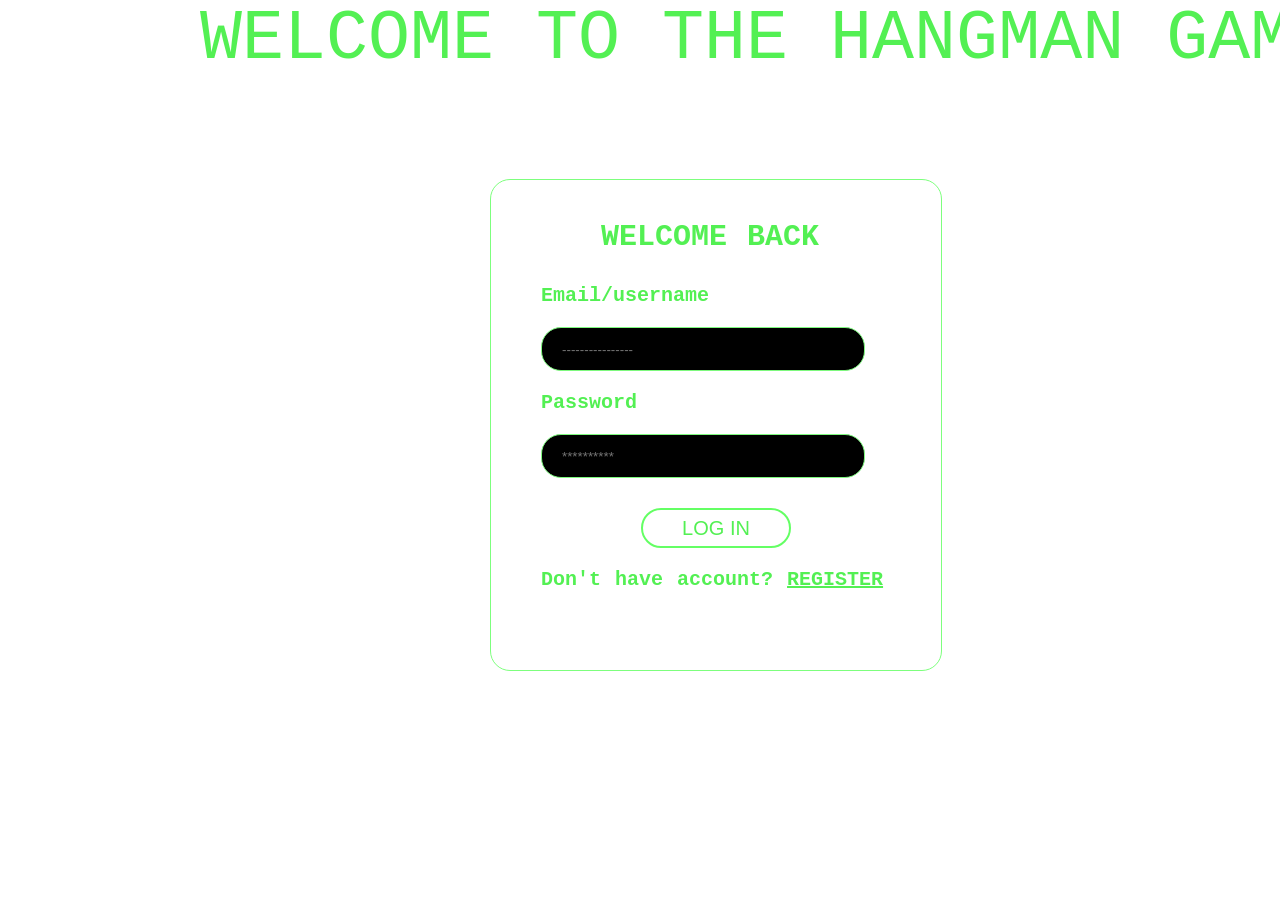
==== index.html @ 35992d0e "first commit" ====
<!DOCTYPE html>
<html lang="en">
<head>
    <meta charset="UTF-8">
    <meta name="viewport" content="width=device-width, initial-scale=1.0">
    <title>Hangman Game</title>
    <link rel="stylesheet" href="hangman.css">
</head>
<body>
    <video autoplay muted loop id="backgroundVideo">
        <source src="bgvideo.mp4" type="video/mp4">
        Your browser does not support the video tag.
    </video>
    <audio id="gameAudio" src="Background.mp3" loop preload="auto"></audio>
    <div class="typing">WELCOME TO THE HANGMAN GAME</div>
    <div class="signup" style="display: none;">
        <p style="font-size: 30px; padding-left: 100px;">REGISTER</p>
        <p>Username</p>
        <P><input id="sign" type="text" placeholder="Username" name="user" required style="background-color: black;"></P>
        <p>Email</p>
        <P><input id="sign"  type="text" placeholder="example@gmail.com" name="email" required  style="background-color: black;"></P>
        <p>Password</p>
        <P><input id="sign"  type="password" placeholder="**********" name="pass" required  style="background-color: black;"></P>
        <button id="signingup">Sign Up</button>
    </div>
    
    <div class="signin" >
        <p style="font-size: 30px; padding-left: 60px;">WELCOME BACK</p>
        <p>Email/username</p>
        <P><input id="signin"  type="text" placeholder="----------------" name="email" required  style="background-color: black;"></P>
        <p>Password</p>
        <P><input id="signin"  type="password" placeholder="**********" name="pass" required  style="background-color: black;"></P>
        <button id="signingin">LOG IN</button>
        <p>Don't have account? <a href="#" style="color: rgb(83, 240, 83);" id="REGISTERa">REGISTER</a></p>
    </div>
    <div class="intro" style="display: none;">
        <div><img id="smiling" src="elien.webp" style="width: 100px; height: 100px; margin-left: 360px;"> </div>
        Welcome to Hangman! In this game, you'll be guessing a hidden word one letter at a time. Each time you guess a letter, if it’s in the word, it will be revealed in its correct position. But be careful! You have a limited number of incorrect guesses—typically eleven—before the hangman is fully drawn. The goal is to guess the word before your attempts run out. So, think carefully, make your guesses, and enjoy the challenge of uncovering the mystery word! Ready to play? Let's get started!
        <button id="btn">Start</button>
    </div>
    <!-- levels -->
    <div class="levels" >
   
        <div  class="easy">
            <div class="imgLevels">   <img id="easy" src="smiling2.webp"></div>
               <div class="textLevels" >EASY</div>
           </div>
           <div class="medium"> 
           
           <div class="imgLevels" > <img id="medium" style="width: 200px;" src="medium.png"></div>
           <div class="textLevels">MEDIUM</div>
           </div>
           <div class="hard">
          
           <div class="imgLevels"> <img id="hard" src="angryhard.png"></div>
           <div class="textLevels" >HARD</div>
           </div>
     </div>
      <!-- level1    -->
    <div class="level1" style="display: none;">
        <div class="order1" style="display: none;">The level 1 words is here</div>
    <div class="wordslvl1" style="display: none;">
        <span id="l1f1">__</span>
        <span id="l1f2">__</span>
        <span id="l1f3">__</span>
        <span id="l1f4">__</span>
      
    </div>
    <button id="Hintlvl1"  style="background-color: black;">HINT</button>
    <input type="text" id="guesslv1" style="display: none;" placeholder="enter letters">
    <button id="submitlv1" style="display: none;">Enter</button>
    </div>
    <!-- level2 -->
    <div class="level2">
        <div class="order" style="display: none;">THE level 2 WORD IS HERE</div>
    <div class="word" style="display: none;">
        <span id="f1">__</span>
        <span id="f2">__</span>
        <span id="f3">__</span>
        <span id="f4">__</span>
    </div>
    <button id="Hint"  style="background-color: black;">HINT</button>
    <input type="text" id="guess" placeholder="enter letters" style="display: none;">
    <button id="submit" style="display: none;">Enter</button>
    </div>
    <!-- level3 -->
    <div class="level3">
        <div class="order3" style="display: none;">THE level 3 WORD IS HERE</div>
    <div class="wordslvl3" style="display: none;">
        <span id="l3f1">__</span>
        <span id="l3f2">__</span>
        <span id="l3f3">__</span>
        <span id="l3f4">__</span>
        <span id="l3f5">__</span>
    </div>
    <button id="Hintlvl3"  style="background-color: black;">HINT</button>
    <input type="text" id="guesslvl3" placeholder="enter letters" style="display: none;">
    <button id="submitlvl3" style="display: none;">Enter</button>
    </div>
  
    <!-- after gussing the correct word level1 -->
    <div class="resultlvl1">  <div class="welldone">WELLDONE</div>
        <p>
            <img   style="height: 200px; width: 200px; margin-left: 140px;" src="good.webp">
        </p> 
        <button id="agreeelvl1">Next</button>
    </div>
      <!-- after gussing the correct word level2-->
      <div class="result">  <div class="welldone">WELLDONE</div>
      <p>
          <img   style="height: 200px; width: 200px; margin-left: 140px;" src="good.webp">
      </p> 
      <button id="agreee">Next</button>
  </div>
    <!-- after gussing the correct word level-->
    <div class="resultlvl3">  <div class="welldone">WELLDONE</div>
        <p>
            <img   style="height: 200px; width: 200px; margin-left: 140px;" src="good.webp">
        </p> 
        <button id="agreeelvl3">Next</button>
    </div>
   <!-- warning level1  -->
    <div class="warning1" style="display: none;">
        <p style="font-size: 50px; padding-left: 160px;">NOTICE</p>
        <img style="width: 150px; height:150px; border-radius: 100px; margin-left: 170px; margin-top: -30px;" src="redr.png">
        <p>After you guess the all letters of the word  make sure that you enter
            the complete word at ones for example(drive) word 
            <br>
            all levels guess chances 11  
        </p>
        <button id="agreelvl1">AGREE</button>
    </div>
    <!-- warning level2 -->
    <div class="warning">
        <p style="font-size: 50px; padding-left: 160px;">NOTICE</p>
        <img style="width: 150px; height:150px; border-radius: 100px; margin-left: 170px; margin-top: -30px;" src="redr.png">
        <p>After you guess the all letters of the word  make sure that you enter
            the complete word at ones for example(drive) word
            <br>
            all levels guess chances 11 
        </p>
        <button id="agree">AGREE</button>
    </div>
    <!-- warning level3 -->
    <div class="warning3">
        <p style="font-size: 50px; padding-left: 160px;">NOTICE</p>
        <img style="width: 150px; height:150px; border-radius: 100px; margin-left: 170px; margin-top: -30px;" src="redr.png">
        <p>After you guess the all letters of the word  make sure that you enter
            the complete word at ones for example(drive) word
            <br>
            all levels guess chances 11 
        </p>
        <button id="agreelvl3">AGREE</button>
    </div>
    <div class="success" style="display: none;">
        <p style="font-size: 40px; padding-left: 10px;">YOU MADE IT DUDE</p>
        <img style="height: 200px; width: 200px; margin-left: 140px;" src="good.webp" alt="Success Image">
        <button id="back">GO LEVELS</button>
    </div>
    <div class="failure" style="font-size: 35px; padding-left: 15px;"> <p>SORRY YOU DIDN'T MAKE IT</p>
        <img style="width: 200px; height:200px; border-radius: 100px; margin-left: 170px; margin-top: -30px;" src="redsadail.png">
        <button id="fail" >TRY AGAIN</button>
    </div>

   
    
    <div class="box" style="display: none;">
        <div class="tire2" style="display: none;"></div>
        <div class="tire1" style="display: none;"></div>
        <div class="face" style="display: none;"></div>
        <div class="wirelong" style="display: none;"></div>
        <div class="wire1" style="display: none;"></div>
        <div class="lefthand" style="display: none;"></div>
        <div class="righthand" style="display: none;"></div>
        <div class="wire11" style="display: none;"></div>
        <div class="leftleg" style="display: none;"></div>
        <div class="rightleg" style="display: none;"></div>
        <div class="base" style="display: none;"></div>
    </div>
    <script src="hangman.js"></script>
</body>
</html>
---- hangman.css ----
#backgroundVideo {
    position: fixed; /* Fixes the video in place */
    top: 0;
    left: 0;
    width: 100%;
    height: 100%;
    object-fit: cover; /* Ensures the video covers the entire area */
    z-index: -1; /* Places the video behind other content */
}

/* Ensure other content is visible */
body, html {
    margin: 0;
    padding: 0;
    height: 100%;
    overflow: hidden; /* Prevents scrollbars */
}
body {
    color: rgb(83, 240, 83);
}

.typing {
    font-size: 70px;
    padding-left: 200px;
    width: 1203px;
    overflow: hidden;
    white-space: nowrap;
    font-family: 'Courier New', Courier, monospace;
    animation: typing 2s steps(20, end), .2s steps(12, end);
}
@keyframes typing {
    from { width: 0; }
}
.box {
    margin-top: -480px;
    margin-left: 1000px;
    width: 400px;
    height: 500px;
    border: 1px solid rgb(83, 240, 83);
}
.order,.order1,.order3 {
    font-size: 30px;
    width: 400px;
    padding-left: 300px;
    padding-top: 120px;
}
#btn {
    margin-left: 300px;
    margin-top: 26px;
    border: 1px solid rgb(83, 240, 83);
    background-color: transparent;
    width: 200px;
    height: 60px;
    font-family: 'Courier New', Courier, monospace;
    font-size: 50px;
    color: rgb(83, 240, 83);
}
#btn:hover {
    background-color: rgb(83, 240, 83);
    color: darkgreen;
    cursor: pointer;
}
.intro {
    padding-left: 30px;
    width: 900px;
    height: 400px;
    padding-top: 20px;
    word-spacing: 2px;
    margin-top: 100px;
    margin-left: 320px;
    border: 1px solid rgb(126, 249, 126);
    font-family: 'Courier New', Courier, monospace;
    font-size: 20px;
}
.face {
    width: 100px;
    height: 100px;
    border: 2px solid rgb(126, 249, 126);
    margin-left: 120px;
    border-radius: 150px;
}
.wire1 {
width: 1px;
margin-left: 170px;
margin-top: -2px;
height: 50px;
border: 1px solid rgb(83, 240, 83);
}
.wire11 {
width: 1px;
margin-left: 170px;
height: 70px;
border: 1px solid rgb(83, 240, 83);
}
.lefthand {
width: 50px;
margin-left: 170px;
height: 1px;
border: 1px solid rgb(83, 240, 83);
transform: rotate(45deg);
}
.righthand {
width: 50px;
margin-left: 120px;
height: 1px;
border: 1px solid rgb(83, 240, 83);
transform: rotate(-45deg);
}
.leftleg {
width: 50px;
margin-left: 170px;
height: 1px;
border: 1px solid rgb(83, 240, 83);
transform: rotate(45deg);
}
.rightleg {
width: 50px;
margin-left: 120px;
height: 1px;
border: 1px solid rgb(83, 240, 83);
transform: rotate(-45deg);
}
.tire1 {
margin-top: 0px;
margin-left: 170px;
width: 1px;
height: 60px;
border: 1px solid rgb(83, 240, 83);
}
.tire2 {
margin-top: 50px;
margin-left: 170px;
width: 160px;
height: 1px;
border: 1px solid rgb(83, 240, 83);
}
.base {
margin-top: -30px;
margin-left: 200px;
width: 1px;
height: 260px;
border: 1px solid rgb(83, 240, 83);
transform: rotate(90deg);
}
.wirelong {
margin-left: 135px;
margin-top: 35px;
width: 400px;
height: 1px;
border: 1px solid rgb(83, 240, 83);
transform: rotate(90deg);
}
.word,.wordslvl1,.wordslvl3 {
width: 200px;
padding-left: 20px;
margin-top: 20px;
margin-left: 350px;
height: 40px;
font-size: 30px;
color: rgb(83, 240, 83);
border: 1px solid rgb(83, 240, 83);
}
#guess,#guesslv1,#guesslvl3{
margin-top: 200px;
background-color: transparent;
color: rgb(83, 240, 83);
font-family: 'Courier New', Courier, monospace;
padding-left: 10px;
width: 200px;
height: 30px;
margin-left: 50px;
border: 2px solid rgb(83, 240, 83);
}
#submit,#submitlv1,#submitlvl3 {
margin-left: 50px;
margin-top: 80px;
border: 1px solid rgb(83, 240, 83);
background-color: transparent;
width: 200px;
height: 40px;
font-family: 'Courier New', Courier, monospace;
font-size: 30px;
color: rgb(83, 240, 83);
}
#submit:hover,#submitlv1:hover,#submitlvl3:hover {
background-color: rgb(83, 240, 83);
color: darkgreen;
cursor: pointer;
}
.result,.resultlvl1,.resultlvl3{
padding-left: 10px;
    width: 600px;
    height: 350px;
    padding-left: 100px;
    padding-top: 130px;
    word-spacing: 2px;
    margin-top: 100px;
    margin-left: 350px;
    border: 1px solid rgb(126, 249, 126);
    font-family: 'Courier New', Courier, monospace;
    font-size: 50px;
    display: none;
  
}
.welldone{
margin-top: -100px;
margin-left: 140px;
}
#smiling{
border-radius: 95px;
width: 350px;
height: 350px;
margin-left: 150px;
}
#agreee,#agreeelvl1,#agreeelvl3,#back{
height: 40px;
width: 200px;
background-color: transparent;
border: 1px solid green;
font-size: 25px;
margin-left: 145px;
color: green;
font-weight: bolder;
margin-top: 20px;
}
#back:hover,#agreee:hover,#agreeelvl1:hover,#agreeelvl3:hover{
background-color: rgb(126, 249, 126);
border: 2px solid rgb(83, 240, 83);
font-weight: bolder;
color: green;
cursor: pointer;
}
.warning,.warning1,.warning3{
padding-left: 30px;
    width: 550px;
    font-weight: bolder;
    height: 489px;
    padding-left: 50px;
    padding-top: 10px;
    word-spacing: 2px;
    margin-top: 100px;
    margin-left: 450px;
    color: red;
    border: 1px solid red;
    font-family: 'Courier New', Courier, monospace;
    font-size: 20px;
    display: none;
}

#agree,#agreelvl1,#agreelvl3{
height: 40px;
width: 200px;
background-color: transparent;
border: 1px solid red;
font-size: 25px;
margin-left: 150px;
color: red;
font-weight: bolder;
margin-top: 20px;
}
#agree:hover,#agreelvl1:hover,#agreelvl3:hover{
background-color: rgb(126, 249, 126);
border: 2px solid rgb(83, 240, 83);
font-weight: bolder;
color: green;
cursor: pointer;
}
#Hint,#Hintlvl1,#Hintlvl3{
height: 40px;
width: 200px;
display: none;
border: 1px solid green;
font-size: 25px;
margin-left: 350px;
color: rgb(83, 240, 83);
font-weight: bolder;
margin-top: 20px;
}
.levels{
display: none;
align-content: center;
justify-content: space-evenly;

font-size: 20px;
font-weight: bolder;
width: 900px;
height: 400px;
margin-top: 200px;
margin-left: 300px;
color: rgb(125, 255, 125);
border: 2px solid rgb(83, 240, 83);
border-radius: 20px;
}
.easy{
display:flex;
flex-direction: column;
font-size: 30px;
align-self: center;
color: rgb(100, 255, 100);

border-radius: 100px;
}

.medium{
display:flex;
flex-direction: column;
font-size: 30px;
align-self: center;
color: rgb(100, 255, 100);

border-radius: 100px;
}

.hard{
display:flex;
flex-direction: column;
font-size: 30px;
align-self: center;
color: rgb(100, 255, 100);

border-radius: 100px;
}

#easy , #hard ,#medium{
width: 100%;

height: inherit;



}

.textLevels{
border-radius: 20px;
border: 2px solid rgb(83, 240, 83);
font-weight: bolder;
color: green;
text-align: center;
padding: 10px 30px;
margin-top: 20px;

}
.textLevels:hover{
background-color: rgb(126, 249, 126);
border: 2px solid rgb(83, 240, 83);
font-weight: bolder;
color: green;
cursor: pointer;

}
.imgLevels{
width: 150px;
height: 150px;
border-radius: 50%;
}
.success{
padding-left: 30px;
    width: 550px;
    font-weight: bolder;
    height: 470px;
    padding-left: 50px;
    padding-top: 10px;
    word-spacing: 2px;
    margin-top: 100px;
    margin-left: 450px;
    color: rgb(83, 240, 83);
    border: 1px solid rgb(125, 255, 125);
    font-family: 'Courier New', Courier, monospace;
    font-size: 20px;
   display: none;
}
.failure{
padding-left: 30px;
    width: 550px;
    font-weight: bolder;
    height: 470px;
    padding-left: 50px;
    padding-top: 10px;
    word-spacing: 2px;
    margin-top: 100px;
    margin-left: 450px;
    color: red;
    border: 1px solid red;
    font-family: 'Courier New', Courier, monospace;
   display: none;
   
}
#fail{
height: 40px;
width: 200px;
background-color: transparent;
border: 1px solid red;
font-size: 25px;
margin-left: 180px;
color: red;
font-weight: bolder;
margin-top: 20px;
}
#fail:hover{
background-color: rgb(255, 69, 69);
color: brown;
}
.signup{
padding-left: 30px;
    width: 400px;
    font-weight: bolder;
    height: 480px;
    padding-left: 50px;
    padding-top: 10px;
    word-spacing: 2px;
    margin-top: 100px;
    margin-left: 490px;
    color: rgb(83, 240, 83);
    border: 1px solid rgb(125, 255, 125);
    font-family: 'Courier New', Courier, monospace;
    font-size: 20px;
   border-radius: 20px;
 
}
#sign,#signin{
width: 300px;
height: 40px;
border-radius: 20px;
padding-left: 20px;
color: green;
border: 1px solid rgb(126, 249, 126);

}
#signingup,#signingin{
width: 150px;
height: 40px;
color: rgb(83, 240, 83);
background-color: transparent;
border: 2px solid rgb(100, 255, 100);
 margin-left: 100px;
  border-radius: 30px;
   margin-top: 10px;
   font-size: 20px;
}
#signingup:hover{
background-color: rgb(126, 249, 126);
color: green;}
#signingin:hover{
background-color: rgb(126, 249, 126);
color: green;
}
.signin{
padding-left: 30px;
    width: 400px;
    font-weight: bolder;
    height: 480px;
    padding-left: 50px;
    padding-top: 10px;
    word-spacing: 2px;
    margin-top: 100px;
    margin-left: 490px;
    color: rgb(83, 240, 83);
    border: 1px solid rgb(125, 255, 125);
    font-family: 'Courier New', Courier, monospace;
    font-size: 20px;
   border-radius: 20px;
}
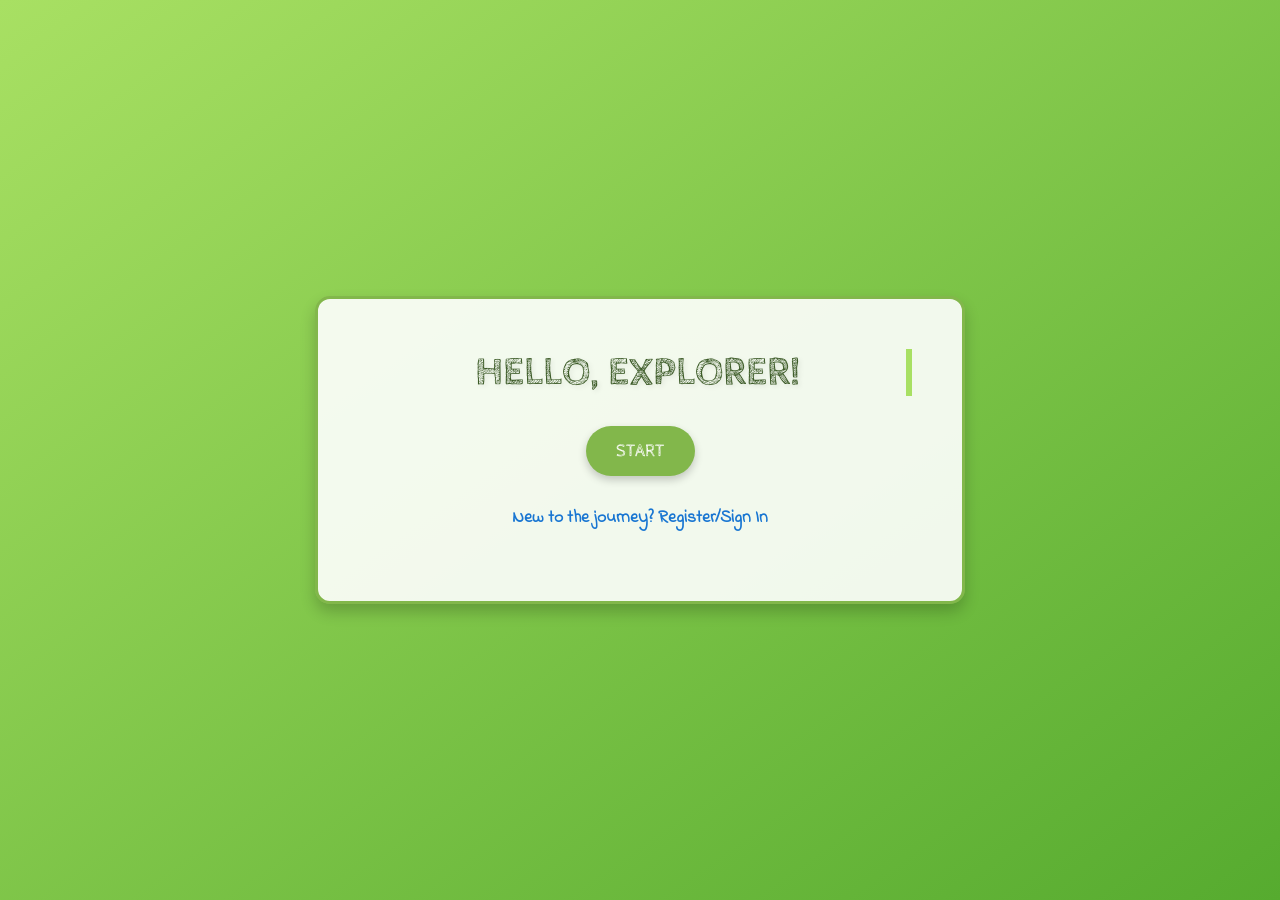
==== commit 3772d22a: "2n commit" ====
--- a/index.html
+++ b/index.html
@@ -3,180 +3,130 @@
 <head>
     <meta charset="UTF-8">
     <meta name="viewport" content="width=device-width, initial-scale=1.0">
-    <title>Hangman Game</title>
+    <title>Whimsical Word Wanderer</title>
     <link rel="stylesheet" href="hangman.css">
+    <link href="https://fonts.googleapis.com/css2?family=Cabin+Sketch:wght@400;700&family=Indie+Flower&display=swap" rel="stylesheet">
 </head>
 <body>
-    <video autoplay muted loop id="backgroundVideo">
-        <source src="bgvideo.mp4" type="video/mp4">
-        Your browser does not support the video tag.
-    </video>
-    <audio id="gameAudio" src="Background.mp3" loop preload="auto"></audio>
-    <div class="typing">WELCOME TO THE HANGMAN GAME</div>
-    <div class="signup" style="display: none;">
-        <p style="font-size: 30px; padding-left: 100px;">REGISTER</p>
-        <p>Username</p>
-        <P><input id="sign" type="text" placeholder="Username" name="user" required style="background-color: black;"></P>
-        <p>Email</p>
-        <P><input id="sign"  type="text" placeholder="example@gmail.com" name="email" required  style="background-color: black;"></P>
-        <p>Password</p>
-        <P><input id="sign"  type="password" placeholder="**********" name="pass" required  style="background-color: black;"></P>
-        <button id="signingup">Sign Up</button>
-    </div>
-    
-    <div class="signin" >
-        <p style="font-size: 30px; padding-left: 60px;">WELCOME BACK</p>
-        <p>Email/username</p>
-        <P><input id="signin"  type="text" placeholder="----------------" name="email" required  style="background-color: black;"></P>
-        <p>Password</p>
-        <P><input id="signin"  type="password" placeholder="**********" name="pass" required  style="background-color: black;"></P>
-        <button id="signingin">LOG IN</button>
-        <p>Don't have account? <a href="#" style="color: rgb(83, 240, 83);" id="REGISTERa">REGISTER</a></p>
-    </div>
-    <div class="intro" style="display: none;">
-        <div><img id="smiling" src="elien.webp" style="width: 100px; height: 100px; margin-left: 360px;"> </div>
-        Welcome to Hangman! In this game, you'll be guessing a hidden word one letter at a time. Each time you guess a letter, if it’s in the word, it will be revealed in its correct position. But be careful! You have a limited number of incorrect guesses—typically eleven—before the hangman is fully drawn. The goal is to guess the word before your attempts run out. So, think carefully, make your guesses, and enjoy the challenge of uncovering the mystery word! Ready to play? Let's get started!
-        <button id="btn">Start</button>
-    </div>
-    <!-- levels -->
-    <div class="levels" >
-   
-        <div  class="easy">
-            <div class="imgLevels">   <img id="easy" src="smiling2.webp"></div>
-               <div class="textLevels" >EASY</div>
-           </div>
-           <div class="medium"> 
-           
-           <div class="imgLevels" > <img id="medium" style="width: 200px;" src="medium.png"></div>
-           <div class="textLevels">MEDIUM</div>
-           </div>
-           <div class="hard">
-          
-           <div class="imgLevels"> <img id="hard" src="angryhard.png"></div>
-           <div class="textLevels" >HARD</div>
-           </div>
-     </div>
-      <!-- level1    -->
-    <div class="level1" style="display: none;">
-        <div class="order1" style="display: none;">The level 1 words is here</div>
-    <div class="wordslvl1" style="display: none;">
-        <span id="l1f1">__</span>
-        <span id="l1f2">__</span>
-        <span id="l1f3">__</span>
-        <span id="l1f4">__</span>
-      
-    </div>
-    <button id="Hintlvl1"  style="background-color: black;">HINT</button>
-    <input type="text" id="guesslv1" style="display: none;" placeholder="enter letters">
-    <button id="submitlv1" style="display: none;">Enter</button>
-    </div>
-    <!-- level2 -->
-    <div class="level2">
-        <div class="order" style="display: none;">THE level 2 WORD IS HERE</div>
-    <div class="word" style="display: none;">
-        <span id="f1">__</span>
-        <span id="f2">__</span>
-        <span id="f3">__</span>
-        <span id="f4">__</span>
-    </div>
-    <button id="Hint"  style="background-color: black;">HINT</button>
-    <input type="text" id="guess" placeholder="enter letters" style="display: none;">
-    <button id="submit" style="display: none;">Enter</button>
-    </div>
-    <!-- level3 -->
-    <div class="level3">
-        <div class="order3" style="display: none;">THE level 3 WORD IS HERE</div>
-    <div class="wordslvl3" style="display: none;">
-        <span id="l3f1">__</span>
-        <span id="l3f2">__</span>
-        <span id="l3f3">__</span>
-        <span id="l3f4">__</span>
-        <span id="l3f5">__</span>
-    </div>
-    <button id="Hintlvl3"  style="background-color: black;">HINT</button>
-    <input type="text" id="guesslvl3" placeholder="enter letters" style="display: none;">
-    <button id="submitlvl3" style="display: none;">Enter</button>
-    </div>
-  
-    <!-- after gussing the correct word level1 -->
-    <div class="resultlvl1">  <div class="welldone">WELLDONE</div>
-        <p>
-            <img   style="height: 200px; width: 200px; margin-left: 140px;" src="good.webp">
-        </p> 
-        <button id="agreeelvl1">Next</button>
-    </div>
-      <!-- after gussing the correct word level2-->
-      <div class="result">  <div class="welldone">WELLDONE</div>
-      <p>
-          <img   style="height: 200px; width: 200px; margin-left: 140px;" src="good.webp">
-      </p> 
-      <button id="agreee">Next</button>
-  </div>
-    <!-- after gussing the correct word level-->
-    <div class="resultlvl3">  <div class="welldone">WELLDONE</div>
-        <p>
-            <img   style="height: 200px; width: 200px; margin-left: 140px;" src="good.webp">
-        </p> 
-        <button id="agreeelvl3">Next</button>
-    </div>
-   <!-- warning level1  -->
-    <div class="warning1" style="display: none;">
-        <p style="font-size: 50px; padding-left: 160px;">NOTICE</p>
-        <img style="width: 150px; height:150px; border-radius: 100px; margin-left: 170px; margin-top: -30px;" src="redr.png">
-        <p>After you guess the all letters of the word  make sure that you enter
-            the complete word at ones for example(drive) word 
-            <br>
-            all levels guess chances 11  
-        </p>
-        <button id="agreelvl1">AGREE</button>
-    </div>
-    <!-- warning level2 -->
-    <div class="warning">
-        <p style="font-size: 50px; padding-left: 160px;">NOTICE</p>
-        <img style="width: 150px; height:150px; border-radius: 100px; margin-left: 170px; margin-top: -30px;" src="redr.png">
-        <p>After you guess the all letters of the word  make sure that you enter
-            the complete word at ones for example(drive) word
-            <br>
-            all levels guess chances 11 
-        </p>
-        <button id="agree">AGREE</button>
-    </div>
-    <!-- warning level3 -->
-    <div class="warning3">
-        <p style="font-size: 50px; padding-left: 160px;">NOTICE</p>
-        <img style="width: 150px; height:150px; border-radius: 100px; margin-left: 170px; margin-top: -30px;" src="redr.png">
-        <p>After you guess the all letters of the word  make sure that you enter
-            the complete word at ones for example(drive) word
-            <br>
-            all levels guess chances 11 
-        </p>
-        <button id="agreelvl3">AGREE</button>
-    </div>
-    <div class="success" style="display: none;">
-        <p style="font-size: 40px; padding-left: 10px;">YOU MADE IT DUDE</p>
-        <img style="height: 200px; width: 200px; margin-left: 140px;" src="good.webp" alt="Success Image">
-        <button id="back">GO LEVELS</button>
-    </div>
-    <div class="failure" style="font-size: 35px; padding-left: 15px;"> <p>SORRY YOU DIDN'T MAKE IT</p>
-        <img style="width: 200px; height:200px; border-radius: 100px; margin-left: 170px; margin-top: -30px;" src="redsadail.png">
-        <button id="fail" >TRY AGAIN</button>
+
+    <audio id="gameAudio" src="forest_music.mp3" loop preload="auto"></audio>
+    <div class="container">
+        <div id="customAlert" class="custom-alert" style="display: none;">
+            <p id="alertMessage"></p>
+        </div>
+
+        <div class="signup screen" style="display: none;">
+            <h1>Join the Adventure!</h1>
+            <input type="text" id="sign" placeholder="Your Explorer Name">
+            <button id="signingup">Embark!</button>
+            <p>Already an explorer? <a href="#" id="showSignin">Sign In Here</a></p>
+        </div>
+
+        <div class="signin screen" style="display: none;">
+            <h1>Welcome Back, Explorer!</h1>
+            <input type="text" id="signin" placeholder="Your Explorer Name">
+            <button id="signingin">Continue Journey</button>
+            <p>New to the forest? <a href="#" id="showSignup">Register Now</a></p>
+        </div>
+
+        <div class="intro screen">
+            <h1 class="typing">HELLO, EXPLORER!</h1>
+            <button id="btn">START</button> <p style="margin-top: 20px;"><a href="#" id="showRegister">New to the journey? Register/Sign In</a></p>
+        </div>
+
+        <div class="levels screen" style="display: none;">
+            <h1>CHOOSE YOUR PATH</h1>
+            <button class="level-button easy">MOSS PATH (4 Letters)</button>
+            <button class="level-button medium">FOREST TRAIL (4 Letters)</button>
+            <button class="level-button hard">MOUNTAIN PEAK (5-6 Letters)</button>
+        </div>
+
+        <div class="warning screen" style="display: none;">
+            <h2>FOREST TRAIL: MEDIUM</h2>
+            <p>Ready to navigate the woods? Find 5 hidden words to win!</p>
+            <button id="agree">LET'S GO!</button>
+        </div>
+        <div class="warning1 screen" style="display: none;">
+            <h2>MOSS PATH: EASY</h2>
+            <p>A gentle start! Discover 5 hidden words to win!</p>
+            <button id="agreelvl1">LET'S GO!</button>
+        </div>
+        <div class="warning3 screen" style="display: none;">
+            <h2>MOUNTAIN PEAK: HARD</h2>
+            <p>The ultimate climb! Uncover 5 hidden words to win!</p>
+            <button id="agreelvl3">LET'S GO!</button>
+        </div>
+
+        <div class="game-area" style="display: none;">
+            <div class="hangman-display">
+                <div class="base"></div>
+                <div class="wire1"></div>
+                <div class="wire11"></div>
+                <div class="wirelong"></div>
+                <div class="face"></div>
+                <div class="tire1"></div>
+                <div class="tire2"></div>
+                <div class="lefthand"></div>
+                <div class="righthand"></div>
+                <div class="leftleg"></div>
+                <div class="rightleg"></div>
+            </div>
+
+            <div class="game-info">
+                <h2 class="typing"></h2> <div class="wordslvl1 word-display" style="display: none;">
+                    <span id="l1f1">____</span><span id="l1f2">____</span><span id="l1f3">____</span><span id="l1f4">____</span>
+                </div>
+                <div class="word word-display" style="display: none;">
+                    <span id="f1">____</span><span id="f2">____</span><span id="f3">____</span><span id="f4">____</span>
+                </div>
+                <div class="wordslvl3 word-display" style="display: none;">
+                    <span id="l3f1">____</span><span id="l3f2">____</span><span id="l3f3">____</span><span id="l3f4">____</span><span id="l3f5">____</span>
+                    </div>
+
+                <input type="text" id="guess" placeholder="Guess a letter or word" maxlength="6" style="display: none;">
+                <input type="text" id="guesslv1" placeholder="Guess a letter or word" maxlength="4" style="display: none;">
+                <input type="text" id="guesslvl3" placeholder="Guess a letter or word" maxlength="6" style="display: none;">
+
+                <button id="submit" class="submit-btn" style="display: none;">GUESS!</button>
+                <button id="submitlv1" class="submit-btn" style="display: none;">GUESS!</button>
+                <button id="submitlvl3" class="submit-btn" style="display: none;">GUESS!</button>
+
+                <button id="Hint" class="hint-btn" style="display: none;">NEED A CLUE?</button>
+                <button id="Hintlvl1" class="hint-btn" style="display: none;">NEED A CLUE?</button>
+                <button id="Hintlvl3" class="hint-btn" style="display: none;">NEED A CLUE?</button>
+            </div>
+        </div>
+
+        <div class="result screen" style="display: none;">
+            <h2>WORD DISCOVERED!</h2>
+            <p>Fantastic! You earned 10 leaves.</p>
+            <button id="agreee">NEXT CHALLENGE</button>
+        </div>
+        <div class="resultlvl1 screen" style="display: none;">
+            <h2>WORD DISCOVERED!</h2>
+            <p>Fantastic! You earned 10 leaves.</p>
+            <button id="agreeelvl1">NEXT CHALLENGE</button>
+        </div>
+        <div class="resultlvl3 screen" style="display: none;">
+            <h2>WORD DISCOVERED!</h2>
+            <p>Fantastic! You earned 10 leaves.</p>
+            <button id="agreeelvl3">NEXT CHALLENGE</button>
+        </div>
+
+        <div class="failure screen" style="display: none;">
+            <h1>OH NO!</h1>
+            <p>The creature is fully formed! The hidden word was: <span id="failedWord"></span></p>
+            <button id="fail">TRY AGAIN</button>
+        </div>
+
+        <div class="success screen" style="display: none;">
+            <h1>PATH CONQUERED!</h1>
+            <p>You've mastered the challenges! Congratulations, great explorer!</p>
+            <button id="back">EXPLORE AGAIN</button>
+        </div>
+
     </div>
 
-   
-    
-    <div class="box" style="display: none;">
-        <div class="tire2" style="display: none;"></div>
-        <div class="tire1" style="display: none;"></div>
-        <div class="face" style="display: none;"></div>
-        <div class="wirelong" style="display: none;"></div>
-        <div class="wire1" style="display: none;"></div>
-        <div class="lefthand" style="display: none;"></div>
-        <div class="righthand" style="display: none;"></div>
-        <div class="wire11" style="display: none;"></div>
-        <div class="leftleg" style="display: none;"></div>
-        <div class="rightleg" style="display: none;"></div>
-        <div class="base" style="display: none;"></div>
-    </div>
     <script src="hangman.js"></script>
 </body>
 </html>
--- a/hangman.css
+++ b/hangman.css
@@ -1,462 +1,478 @@
-#backgroundVideo {
-    position: fixed; /* Fixes the video in place */
-    top: 0;
-    left: 0;
-    width: 100%;
-    height: 100%;
-    object-fit: cover; /* Ensures the video covers the entire area */
-    z-index: -1; /* Places the video behind other content */
-}
-
-/* Ensure other content is visible */
-body, html {
+body {
     margin: 0;
-    padding: 0;
-    height: 100%;
-    overflow: hidden; /* Prevents scrollbars */
-}
-body {
-    color: rgb(83, 240, 83);
-}
-
+    font-family: 'Indie Flower', cursive; /* Playful, handwritten feel */
+    background: linear-gradient(to bottom right, #a8e063, #56ab2f); /* Soft green gradient */
+    color: #4a4a4a; /* Dark gray for text */
+    display: flex;
+    justify-content: center;
+    align-items: center;
+    min-height: 100vh;
+    overflow: hidden;
+    position: relative;
+}
+
+.container {
+    background-color: rgba(255, 255, 255, 0.9); /* Slightly transparent white */
+    border: 3px solid #82b74b; /* Forest green border */
+    box-shadow: 0 8px 15px rgba(0, 0, 0, 0.2); /* Soft shadow */
+    padding: 30px;
+    border-radius: 15px;
+    text-align: center;
+    width: 90%;
+    max-width: 650px;
+    box-sizing: border-box;
+    position: relative;
+    z-index: 10;
+}
+
+/* Custom Alert Styling */
+.custom-alert {
+    position: fixed; /* Position over everything */
+    top: 50%;
+    left: 50%;
+    transform: translate(-50%, -50%);
+    background-color: #fff;
+    padding: 25px 35px;
+    border-radius: 15px;
+    box-shadow: 0 5px 15px rgba(0, 0, 0, 0.3);
+    z-index: 1000; /* Ensure it's on top */
+    min-width: 280px;
+    max-width: 90%;
+    text-align: center;
+    font-family: 'Cabin Sketch', cursive;
+    font-size: 1.4em;
+    color: #3b5a26;
+    border: 3px solid #82b74b;
+    animation: fadeInOut 2.5s forwards; /* Animation for pop-up */
+    pointer-events: none; /* Allow clicks to pass through if no button */
+}
+
+.custom-alert.error {
+    background-color: #ffe0e0;
+    border-color: #d32f2f;
+    color: #d32f2f;
+}
+
+.custom-alert.success {
+    background-color: #e0ffe0;
+    border-color: #56ab2f;
+    color: #56ab2f;
+}
+
+.custom-alert.info {
+    background-color: #e0f0ff;
+    border-color: #1976d2;
+    color: #1976d2;
+}
+
+@keyframes fadeInOut {
+    0% { opacity: 0; transform: translate(-50%, -60%); } /* Start slightly above and invisible */
+    20% { opacity: 1; transform: translate(-50%, -50%); } /* Fade in and settle */
+    80% { opacity: 1; transform: translate(-50%, -50%); }
+    100% { opacity: 0; transform: translate(-50%, -40%); display: none; } /* Fade out and move slightly down */
+}
+
+
+/* General Screen Styling */
+.screen {
+    display: flex;
+    flex-direction: column;
+    align-items: center;
+    justify-content: center;
+    padding: 20px;
+}
+
+.screen h1 {
+    font-family: 'Cabin Sketch', cursive; /* More whimsical for titles */
+    font-size: 2.5em;
+    color: #3b5a26; /* Dark forest green */
+    margin-bottom: 20px;
+    text-shadow: 2px 2px 5px rgba(0, 0, 0, 0.1);
+}
+
+.screen h2 {
+    font-family: 'Cabin Sketch', cursive;
+    font-size: 1.8em;
+    color: #568203; /* Olive green */
+    margin-bottom: 15px;
+}
+
+.screen p {
+    font-size: 1.1em;
+    margin-bottom: 20px;
+    color: #6a6a6a;
+    line-height: 1.4;
+}
+
+/* Buttons */
+button {
+    background-color: #82b74b; /* Forest green */
+    color: white;
+    border: none;
+    padding: 15px 30px;
+    margin: 10px 5px;
+    font-family: 'Cabin Sketch', cursive;
+    font-size: 1.1em;
+    cursor: pointer;
+    border-radius: 25px; /* Pill-shaped buttons */
+    transition: background-color 0.3s, transform 0.2s;
+    box-shadow: 0 4px 8px rgba(0, 0, 0, 0.2);
+}
+
+button:hover:not(:disabled) {
+    background-color: #568203; /* Darker green on hover */
+    transform: translateY(-2px); /* Slight lift effect */
+}
+
+button:disabled {
+    background-color: #ccc;
+    color: #999;
+    cursor: not-allowed;
+    box-shadow: none;
+}
+
+/* Input Fields */
+input[type="text"] {
+    background-color: #f0f0f0; /* Light gray background */
+    border: 2px solid #82b74b; /* Forest green border */
+    color: #3b5a26; /* Dark green text */
+    padding: 12px;
+    margin-bottom: 20px;
+    font-family: 'Indie Flower', cursive;
+    font-size: 1.1em;
+    width: 80%;
+    max-width: 350px;
+    text-align: center;
+    box-sizing: border-box;
+    border-radius: 10px;
+}
+
+input[type="text"]::placeholder {
+    color: #aaa;
+}
+
+/* Typing Effect for H1 */
 .typing {
-    font-size: 70px;
-    padding-left: 200px;
-    width: 1203px;
     overflow: hidden;
     white-space: nowrap;
-    font-family: 'Courier New', Courier, monospace;
-    animation: typing 2s steps(20, end), .2s steps(12, end);
-}
+    margin: 0 auto;
+    animation: typing 3s steps(40, end) forwards;
+    width: 0;
+    font-size: 1.8em;
+    border-right: 0.15em solid #a8e063; /* Blinking "leaf" cursor */
+    box-sizing: border-box;
+}
+
+/* Typing animation */
 @keyframes typing {
-    from { width: 0; }
-}
-.box {
-    margin-top: -480px;
-    margin-left: 1000px;
-    width: 400px;
-    height: 500px;
-    border: 1px solid rgb(83, 240, 83);
-}
-.order,.order1,.order3 {
-    font-size: 30px;
-    width: 400px;
-    padding-left: 300px;
-    padding-top: 120px;
-}
-#btn {
-    margin-left: 300px;
-    margin-top: 26px;
-    border: 1px solid rgb(83, 240, 83);
-    background-color: transparent;
-    width: 200px;
-    height: 60px;
-    font-family: 'Courier New', Courier, monospace;
-    font-size: 50px;
-    color: rgb(83, 240, 83);
-}
-#btn:hover {
-    background-color: rgb(83, 240, 83);
-    color: darkgreen;
-    cursor: pointer;
-}
-.intro {
-    padding-left: 30px;
-    width: 900px;
-    height: 400px;
-    padding-top: 20px;
-    word-spacing: 2px;
-    margin-top: 100px;
-    margin-left: 320px;
-    border: 1px solid rgb(126, 249, 126);
-    font-family: 'Courier New', Courier, monospace;
-    font-size: 20px;
-}
+    from { width: 0 }
+    to { width: 100% }
+}
+
+/* Blinking cursor animation */
+@keyframes blink-caret {
+    from, to { border-color: transparent }
+    50% { border-color: #a8e063; }
+}
+
+.typing {
+    animation: typing 3s steps(40, end) forwards, blink-caret 0.75s step-end infinite;
+}
+
+
+/* Level Buttons */
+.level-button {
+    background-color: #a8e063; /* Lighter green for Easy */
+    border: none;
+}
+.level-button.medium {
+    background-color: #82b74b; /* Medium green for Medium */
+}
+.level-button.hard {
+    background-color: #56ab2f; /* Darker green for Hard */
+}
+.level-button:hover:not(:disabled) {
+    transform: translateY(-3px) scale(1.05); /* More pronounced hover effect */
+    box-shadow: 0 6px 12px rgba(0, 0, 0, 0.3);
+}
+
+
+/* Game Area Layout */
+.game-area {
+    display: flex;
+    flex-direction: column;
+    align-items: center;
+    gap: 30px;
+    width: 100%;
+}
+
+.hangman-display {
+    position: relative;
+    width: 250px; /* Base container size */
+    height: 250px; /* Adjusted height for simpler figure */
+    margin-bottom: 20px;
+    display: block;
+    background: linear-gradient(to top, #e8f5e9, #b9f6ca); /* Softer, lighter sky background */
+    border-radius: 15px;
+    box-shadow: inset 0 0 10px rgba(0,0,0,0.05); /* Very subtle inner shadow */
+    overflow: hidden; /* Ensure parts don't go outside */
+}
+
+/* --- Stylish & Simple Hangman --- */
+/* All hangman parts, hidden by default by JS */
+.hangman-display div {
+    background-color: #795548; /* Consistent brown for tree structure */
+    position: absolute;
+    border-radius: 8px; /* Rounded edges for all parts */
+    box-shadow: 1px 1px 3px rgba(0, 0, 0, 0.15); /* Subtle shadow for depth */
+    display: none; /* Controlled by JavaScript */
+    /* Add a subtle transition for parts appearing */
+    transition: all 0.3s ease-out;
+}
+
+/* Base Log / Ground */
+.base {
+    width: 180px;
+    height: 15px;
+    bottom: 0;
+    left: 50%;
+    transform: translateX(-50%);
+    border-radius: 10px 10px 0 0; /* Flat bottom, rounded top for a log */
+    background-color: #6d4c41; /* Darker brown for the base */
+}
+
+/* Vertical Tree Trunk */
+.wire1 { /* Changed from 'wire1' to 'trunk' conceptually */
+    width: 15px;
+    height: 200px;
+    bottom: 15px; /* Sits on the base */
+    left: 50px; /* Positioned more to the left */
+    border-radius: 8px;
+    background-color: #795548; /* Matching tree color */
+}
+
+/* Horizontal Branch */
+.wire11 { /* Changed from 'wire11' to 'branch' conceptually */
+    width: 120px;
+    height: 12px;
+    top: 20px;
+    left: 50px; /* Starts from the trunk */
+    border-radius: 6px;
+    background-color: #795548; /* Matching tree color */
+}
+
+/* Rope/Vine */
+.wirelong { /* Changed from 'wirelong' to 'rope' conceptually */
+    width: 5px;
+    height: 40px;
+    top: 32px; /* Hangs from the branch */
+    left: 150px; /* End of the branch */
+    border-radius: 2px;
+    background-color: #5d4037; /* Darker, rope-like brown */
+}
+
+/* Creature Parts - Starting Point of Hanging */
+
+/* Head (Simple Circle) */
 .face {
-    width: 100px;
-    height: 100px;
-    border: 2px solid rgb(126, 249, 126);
-    margin-left: 120px;
-    border-radius: 150px;
-}
-.wire1 {
-width: 1px;
-margin-left: 170px;
-margin-top: -2px;
-height: 50px;
-border: 1px solid rgb(83, 240, 83);
-}
-.wire11 {
-width: 1px;
-margin-left: 170px;
-height: 70px;
-border: 1px solid rgb(83, 240, 83);
-}
-.lefthand {
-width: 50px;
-margin-left: 170px;
-height: 1px;
-border: 1px solid rgb(83, 240, 83);
-transform: rotate(45deg);
-}
-.righthand {
-width: 50px;
-margin-left: 120px;
-height: 1px;
-border: 1px solid rgb(83, 240, 83);
-transform: rotate(-45deg);
-}
-.leftleg {
-width: 50px;
-margin-left: 170px;
-height: 1px;
-border: 1px solid rgb(83, 240, 83);
-transform: rotate(45deg);
-}
-.rightleg {
-width: 50px;
-margin-left: 120px;
-height: 1px;
-border: 1px solid rgb(83, 240, 83);
-transform: rotate(-45deg);
-}
-.tire1 {
-margin-top: 0px;
-margin-left: 170px;
-width: 1px;
-height: 60px;
-border: 1px solid rgb(83, 240, 83);
-}
-.tire2 {
-margin-top: 50px;
-margin-left: 170px;
-width: 160px;
-height: 1px;
-border: 1px solid rgb(83, 240, 83);
-}
-.base {
-margin-top: -30px;
-margin-left: 200px;
-width: 1px;
-height: 260px;
-border: 1px solid rgb(83, 240, 83);
-transform: rotate(90deg);
-}
-.wirelong {
-margin-left: 135px;
-margin-top: 35px;
-width: 400px;
-height: 1px;
-border: 1px solid rgb(83, 240, 83);
-transform: rotate(90deg);
-}
-.word,.wordslvl1,.wordslvl3 {
-width: 200px;
-padding-left: 20px;
-margin-top: 20px;
-margin-left: 350px;
-height: 40px;
-font-size: 30px;
-color: rgb(83, 240, 83);
-border: 1px solid rgb(83, 240, 83);
-}
-#guess,#guesslv1,#guesslvl3{
-margin-top: 200px;
-background-color: transparent;
-color: rgb(83, 240, 83);
-font-family: 'Courier New', Courier, monospace;
-padding-left: 10px;
-width: 200px;
-height: 30px;
-margin-left: 50px;
-border: 2px solid rgb(83, 240, 83);
-}
-#submit,#submitlv1,#submitlvl3 {
-margin-left: 50px;
-margin-top: 80px;
-border: 1px solid rgb(83, 240, 83);
-background-color: transparent;
-width: 200px;
-height: 40px;
-font-family: 'Courier New', Courier, monospace;
-font-size: 30px;
-color: rgb(83, 240, 83);
-}
-#submit:hover,#submitlv1:hover,#submitlvl3:hover {
-background-color: rgb(83, 240, 83);
-color: darkgreen;
-cursor: pointer;
-}
-.result,.resultlvl1,.resultlvl3{
-padding-left: 10px;
-    width: 600px;
-    height: 350px;
-    padding-left: 100px;
-    padding-top: 130px;
-    word-spacing: 2px;
-    margin-top: 100px;
-    margin-left: 350px;
-    border: 1px solid rgb(126, 249, 126);
-    font-family: 'Courier New', Courier, monospace;
-    font-size: 50px;
-    display: none;
-  
-}
-.welldone{
-margin-top: -100px;
-margin-left: 140px;
-}
-#smiling{
-border-radius: 95px;
-width: 350px;
-height: 350px;
-margin-left: 150px;
-}
-#agreee,#agreeelvl1,#agreeelvl3,#back{
-height: 40px;
-width: 200px;
-background-color: transparent;
-border: 1px solid green;
-font-size: 25px;
-margin-left: 145px;
-color: green;
-font-weight: bolder;
-margin-top: 20px;
-}
-#back:hover,#agreee:hover,#agreeelvl1:hover,#agreeelvl3:hover{
-background-color: rgb(126, 249, 126);
-border: 2px solid rgb(83, 240, 83);
-font-weight: bolder;
-color: green;
-cursor: pointer;
-}
-.warning,.warning1,.warning3{
-padding-left: 30px;
-    width: 550px;
-    font-weight: bolder;
-    height: 489px;
-    padding-left: 50px;
-    padding-top: 10px;
-    word-spacing: 2px;
-    margin-top: 100px;
-    margin-left: 450px;
-    color: red;
-    border: 1px solid red;
-    font-family: 'Courier New', Courier, monospace;
-    font-size: 20px;
-    display: none;
-}
-
-#agree,#agreelvl1,#agreelvl3{
-height: 40px;
-width: 200px;
-background-color: transparent;
-border: 1px solid red;
-font-size: 25px;
-margin-left: 150px;
-color: red;
-font-weight: bolder;
-margin-top: 20px;
-}
-#agree:hover,#agreelvl1:hover,#agreelvl3:hover{
-background-color: rgb(126, 249, 126);
-border: 2px solid rgb(83, 240, 83);
-font-weight: bolder;
-color: green;
-cursor: pointer;
-}
-#Hint,#Hintlvl1,#Hintlvl3{
-height: 40px;
-width: 200px;
-display: none;
-border: 1px solid green;
-font-size: 25px;
-margin-left: 350px;
-color: rgb(83, 240, 83);
-font-weight: bolder;
-margin-top: 20px;
-}
-.levels{
-display: none;
-align-content: center;
-justify-content: space-evenly;
-
-font-size: 20px;
-font-weight: bolder;
-width: 900px;
-height: 400px;
-margin-top: 200px;
-margin-left: 300px;
-color: rgb(125, 255, 125);
-border: 2px solid rgb(83, 240, 83);
-border-radius: 20px;
-}
-.easy{
-display:flex;
-flex-direction: column;
-font-size: 30px;
-align-self: center;
-color: rgb(100, 255, 100);
-
-border-radius: 100px;
-}
-
-.medium{
-display:flex;
-flex-direction: column;
-font-size: 30px;
-align-self: center;
-color: rgb(100, 255, 100);
-
-border-radius: 100px;
-}
-
-.hard{
-display:flex;
-flex-direction: column;
-font-size: 30px;
-align-self: center;
-color: rgb(100, 255, 100);
-
-border-radius: 100px;
-}
-
-#easy , #hard ,#medium{
-width: 100%;
-
-height: inherit;
-
-
-
-}
-
-.textLevels{
-border-radius: 20px;
-border: 2px solid rgb(83, 240, 83);
-font-weight: bolder;
-color: green;
-text-align: center;
-padding: 10px 30px;
-margin-top: 20px;
-
-}
-.textLevels:hover{
-background-color: rgb(126, 249, 126);
-border: 2px solid rgb(83, 240, 83);
-font-weight: bolder;
-color: green;
-cursor: pointer;
-
-}
-.imgLevels{
-width: 150px;
-height: 150px;
-border-radius: 50%;
-}
-.success{
-padding-left: 30px;
-    width: 550px;
-    font-weight: bolder;
-    height: 470px;
-    padding-left: 50px;
-    padding-top: 10px;
-    word-spacing: 2px;
-    margin-top: 100px;
-    margin-left: 450px;
-    color: rgb(83, 240, 83);
-    border: 1px solid rgb(125, 255, 125);
-    font-family: 'Courier New', Courier, monospace;
-    font-size: 20px;
-   display: none;
-}
-.failure{
-padding-left: 30px;
-    width: 550px;
-    font-weight: bolder;
-    height: 470px;
-    padding-left: 50px;
-    padding-top: 10px;
-    word-spacing: 2px;
-    margin-top: 100px;
-    margin-left: 450px;
-    color: red;
-    border: 1px solid red;
-    font-family: 'Courier New', Courier, monospace;
-   display: none;
-   
-}
-#fail{
-height: 40px;
-width: 200px;
-background-color: transparent;
-border: 1px solid red;
-font-size: 25px;
-margin-left: 180px;
-color: red;
-font-weight: bolder;
-margin-top: 20px;
-}
-#fail:hover{
-background-color: rgb(255, 69, 69);
-color: brown;
-}
-.signup{
-padding-left: 30px;
-    width: 400px;
-    font-weight: bolder;
-    height: 480px;
-    padding-left: 50px;
-    padding-top: 10px;
-    word-spacing: 2px;
-    margin-top: 100px;
-    margin-left: 490px;
-    color: rgb(83, 240, 83);
-    border: 1px solid rgb(125, 255, 125);
-    font-family: 'Courier New', Courier, monospace;
-    font-size: 20px;
-   border-radius: 20px;
- 
-}
-#sign,#signin{
-width: 300px;
-height: 40px;
-border-radius: 20px;
-padding-left: 20px;
-color: green;
-border: 1px solid rgb(126, 249, 126);
-
-}
-#signingup,#signingin{
-width: 150px;
-height: 40px;
-color: rgb(83, 240, 83);
-background-color: transparent;
-border: 2px solid rgb(100, 255, 100);
- margin-left: 100px;
-  border-radius: 30px;
-   margin-top: 10px;
-   font-size: 20px;
-}
-#signingup:hover{
-background-color: rgb(126, 249, 126);
-color: green;}
-#signingin:hover{
-background-color: rgb(126, 249, 126);
-color: green;
-}
-.signin{
-padding-left: 30px;
-    width: 400px;
-    font-weight: bolder;
-    height: 480px;
-    padding-left: 50px;
-    padding-top: 10px;
-    word-spacing: 2px;
-    margin-top: 100px;
-    margin-left: 490px;
-    color: rgb(83, 240, 83);
-    border: 1px solid rgb(125, 255, 125);
-    font-family: 'Courier New', Courier, monospace;
-    font-size: 20px;
-   border-radius: 20px;
+    width: 50px;
+    height: 50px;
+    border-radius: 50%; /* Perfect circle */
+    background-color: #fdd835; /* Friendly yellow */
+    top: 65px; /* Hung from the rope */
+    left: 150px;
+    transform: translateX(-50%); /* Centered on the rope's end */
+    border: 3px solid #6d4c41; /* Brown border */
+    box-shadow: 0 2px 5px rgba(0,0,0,0.2);
+}
+
+/* Body (Rounded Rectangle) */
+.tire1 { /* Changed from 'tire1' to 'body' conceptually */
+    width: 60px;
+    height: 80px;
+    border-radius: 30px; /* Very rounded capsule shape */
+    background-color: #9ccc65; /* Lighter green for body */
+    top: 105px; /* Below head */
+    left: 150px;
+    transform: translateX(-50%);
+    z-index: 2; /* Ensures it sits below limbs if needed */
+    border: 2px solid #568203;
+}
+
+/* Legs (Simple Rounded Rectangles) */
+.leftleg { /* Changed from 'leftleg' to 'leg' conceptually */
+    width: 20px;
+    height: 45px;
+    border-radius: 10px; /* Rounded leg shape */
+    background-color: #ffb74d; /* Orange for feet/legs */
+    top: 175px; /* Lower than body */
+    left: 135px; /* Slightly offset */
+    transform: rotate(15deg);
+    z-index: 1; /* Below body if needed */
+}
+
+.rightleg { /* Changed from 'rightleg' to 'leg' conceptually */
+    width: 20px;
+    height: 45px;
+    border-radius: 10px;
+    background-color: #ffb74d;
+    top: 175px;
+    left: 165px; /* Slightly offset */
+    transform: rotate(-15deg);
+    z-index: 1;
+}
+
+/* Arms (Simple Rounded Rectangles) */
+.lefthand { /* Changed from 'lefthand' to 'arm' conceptually */
+    width: 45px;
+    height: 15px;
+    border-radius: 8px; /* Rounded arm shape */
+    background-color: #9ccc65; /* Matching body color */
+    top: 120px; /* Level with upper body */
+    left: 105px; /* Extends from side */
+    transform: rotate(-35deg);
+    z-index: 3; /* Ensures it sits above body */
+}
+
+.righthand { /* Changed from 'righthand' to 'arm' conceptually */
+    width: 45px;
+    height: 15px;
+    border-radius: 8px;
+    background-color: #9ccc65;
+    top: 120px;
+    left: 155px; /* Extends from side */
+    transform: rotate(35deg);
+    z-index: 3;
+}
+
+/* Adding a belly part for more character detail, using 'tire2' */
+.tire2 { /* This was originally the second 'tire', now a belly */
+    width: 40px;
+    height: 30px;
+    border-radius: 20px; /* Rounded shape */
+    background-color: #e6ee9c; /* Lighter, contrasting color for belly */
+    top: 125px;
+    left: 150px;
+    transform: translateX(-50%);
+    z-index: 4; /* On top of tire1 (body) */
+    border: 1px solid #cddc39;
+}
+
+
+/* --- End Stylish & Simple Hangman --- */
+
+.game-info {
+    width: 100%;
+}
+
+.word-display {
+    font-family: 'Cabin Sketch', cursive;
+    font-size: 3em;
+    letter-spacing: 8px;
+    margin-bottom: 30px;
+    color: #4CAF50; /* Vibrant green for the word */
+    text-shadow: 1px 1px 3px rgba(0,0,0,0.1);
+}
+
+.word-display span {
+    display: inline-block;
+    min-width: 35px;
+    text-align: center;
+    margin: 0 5px;
+    border-bottom: 3px solid #82b74b; /* Underline for blanks */
+    padding-bottom: 5px;
+}
+
+/* Result and Success/Failure screens */
+.result, .resultlvl1, .resultlvl3 {
+    background-color: rgba(230, 255, 230, 0.9); /* Light green tint */
+    border: 2px solid #56ab2f;
+    padding: 25px;
+    border-radius: 12px;
+    box-shadow: 0 6px 12px rgba(0, 0, 0, 0.2);
+    color: #3b5a26;
+}
+
+.failure {
+    background-color: rgba(255, 230, 230, 0.9); /* Light red tint */
+    border: 2px solid #d32f2f; /* Red for failure */
+    padding: 25px;
+    border-radius: 12px;
+    box-shadow: 0 6px 12px rgba(0, 0, 0, 0.2);
+    color: #7f0000;
+}
+
+.success {
+    background-color: rgba(230, 245, 255, 0.9); /* Light blue tint */
+    border: 2px solid #1976d2; /* Blue for success */
+    padding: 25px;
+    border-radius: 12px;
+    box-shadow: 0 6px 12px rgba(0, 0, 0, 0.2);
+    color: #0d47a1;
+}
+
+.result h2, .failure h1, .success h1 {
+    margin-top: 0;
+    font-size: 2em;
+}
+
+.failure p, .success p {
+    font-size: 1.2em;
+    margin-bottom: 25px;
+}
+
+.failure span#failedWord {
+    color: #d32f2f; /* Highlight the failed word in red */
+    font-weight: bold;
+    text-shadow: 1px 1px 2px rgba(0,0,0,0.1);
+}
+
+a {
+    color: #1976d2; /* Blue for links */
+    text-decoration: none;
+    transition: color 0.2s;
+    font-weight: bold;
+}
+
+a:hover {
+    color: #0d47a1;
+    text-decoration: underline;
+}
+
+/* Responsive adjustments */
+@media (max-width: 768px) {
+    .container {
+        padding: 20px;
+        width: 95%;
+    }
+    .screen h1 {
+        font-size: 1.8em;
+    }
+    .screen h2 {
+        font-size: 1.4em;
+    }
+    .word-display {
+        font-size: 2.2em;
+        letter-spacing: 4px;
+    }
+    input[type="text"], button {
+        font-size: 0.9em;
+        padding: 12px 25px;
+    }
+    .hangman-display {
+        width: 180px;
+        height: 200px; /* Adjusted for smaller size */
+    }
+    /* Smaller Hangman Parts */
+    .base { width: 140px; height: 12px; }
+    .wire1 { width: 12px; height: 160px; left: 35px; bottom: 12px;}
+    .wire11 { width: 100px; height: 10px; top: 15px; left: 35px; }
+    .wirelong { width: 4px; height: 30px; top: 25px; left: 125px; } /* Adjusted to match branch */
+    .face { width: 40px; height: 40px; top: 50px; left: 125px;}
+    .tire1 { width: 50px; height: 70px; top: 90px; left: 125px;}
+    .lefthand { width: 40px; height: 12px; top: 105px; left: 80px; }
+    .righthand { width: 40px; height: 12px; top: 105px; left: 130px; }
+    .leftleg { width: 18px; height: 40px; top: 155px; left: 110px; }
+    .rightleg { width: 18px; height: 40px; top: 155px; left: 140px; }
+    .tire2 { width: 35px; height: 25px; top: 108px; }
 }
